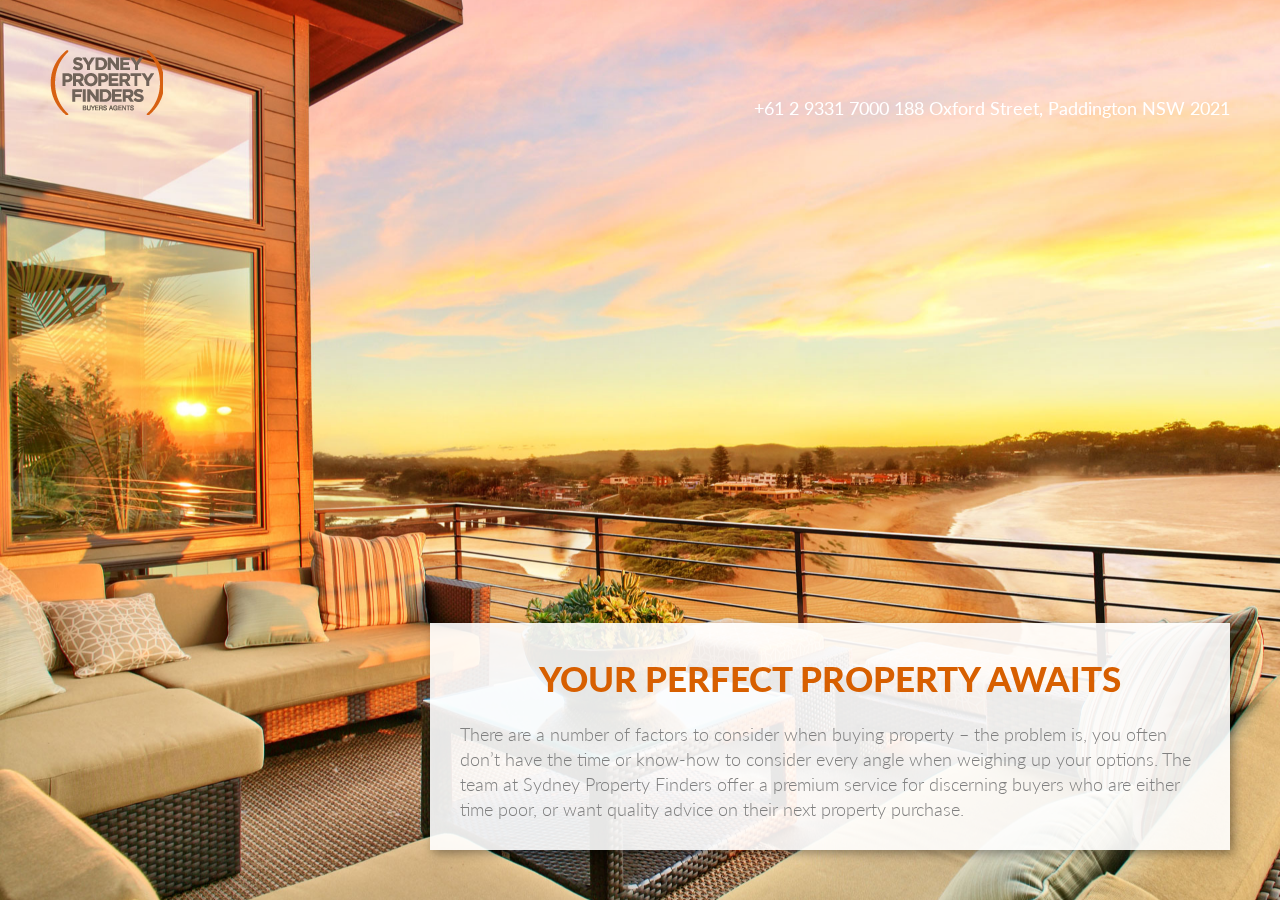
==== index2.html @ 63a2ce20 "SPF splash pg trial" ====
<!DOCTYPE html>
<html class="full" lang="en">
<!-- Make sure the <html> tag is set to the .full CSS class. Change the background image in the full.css file. -->

<head>

    <meta charset="utf-8">
    <meta http-equiv="X-UA-Compatible" content="IE=edge">
    <meta name="viewport" content="width=device-width, initial-scale=1">
    <meta name="description" content="Sydney Property Finders help you buy the most suitable residential, commercial or investment property for you with our team of Sydney property experts">
    <meta name="author" content="">

    <title>Sydney Property Finders</title>
    
    <link href='https://fonts.googleapis.com/css?family=Lato:400,300,700,900' rel='stylesheet' type='text/css'>


    <!-- Custom CSS -->
    <link href="css/style2.css" rel="stylesheet">
</head>

<body>

    <div id="bg"></div>
    
    <section>
        <header class="cf">
            <img class="navbar-logo" src="images/spf-logo.png" alt="SYDNEY PROPERTY FINDERS">
            <h3>+61 2 9331 7000	188 Oxford Street, Paddington NSW 2021</h3>
        </header>
        
        
        <div class="content cf">
        <h1>Your perfect property awaits</h1>
        <p>There are a number of factors to consider when buying property – the problem is, you often don’t have the time or know-how to consider every angle when weighing up your options. The team at Sydney Property Finders offer a premium service for discerning buyers who are either time poor, or want quality advice on their next property purchase.</p>
    </div>
    
   </section>
    
</body>

</html>
---- css/style2.css ----
/* Paul Irish box-sizing to correct the box model */

html {
    box-sizing: border-box;
    font-size: 16px;
}

*,
*:before,
*:after {
    box-sizing: inherit;
}

#container,
nav,
body,
html {
    border: none;
}

/* Clearfix */

.cf:before,
.cf:after {
    content: " ";
    /* 1 */
    display: table;
    /* 2 */
}

.cf:after {
    clear: both;
}

.cf {
    *zoom: 1;
}

/* LAYOUT */

body {
    margin: 50px;
    background: none;
    overflow-x: scroll;
    
}

#bg {
    background: url(../images/spf-hompage-bg.jpg) no-repeat center center fixed;
    background-size: cover;
    position: fixed;
    top: 0;
    left: 0;
    bottom: 0;
    right: 0;
    min-width: 100%;
    min-height: 100%;
    width: auto;
    height: auto;
    z-index: -100;
}

section {
    width: 100%;
    box-sizing: border-box;
    left: 50px;
    right: 50px;
}

.content {
    background-color: rgba(255,255,255,0.9);
    padding: 10px 30px;
    position: fixed;
    margin-left: 50px;
    bottom: 50px;
    right: 50px;
    box-shadow: 3px 3px 10px rgba(0,0,0,0.4);
    max-width: 800px;
}
/*TEXT FORMATTING*/

* {
    font-family: 'Lato', sans-serif;
}

h1 {
    font-weight: 900;
    font-size: 35px;
    color: #d75f00;
    text-transform: uppercase;
    text-align: center;
}

h3 {
    font-weight: 400;
    font-size: 18px;
    text-align: left;
    margin-top: 47px;
    margin-bottom: 10px;
    color: white;
    float: right
}

p {
    font-weight: 300;
    font-size: 18px;
    line-height: 25px;
    color: grey;
}


@media screen and (max-width:767px) {
    
    .content {
        position: static;
        margin-left: 0;
        margin-top: 30px;
        
    }
    
    img {
        display: block;
        margin: auto;
    
    }
}
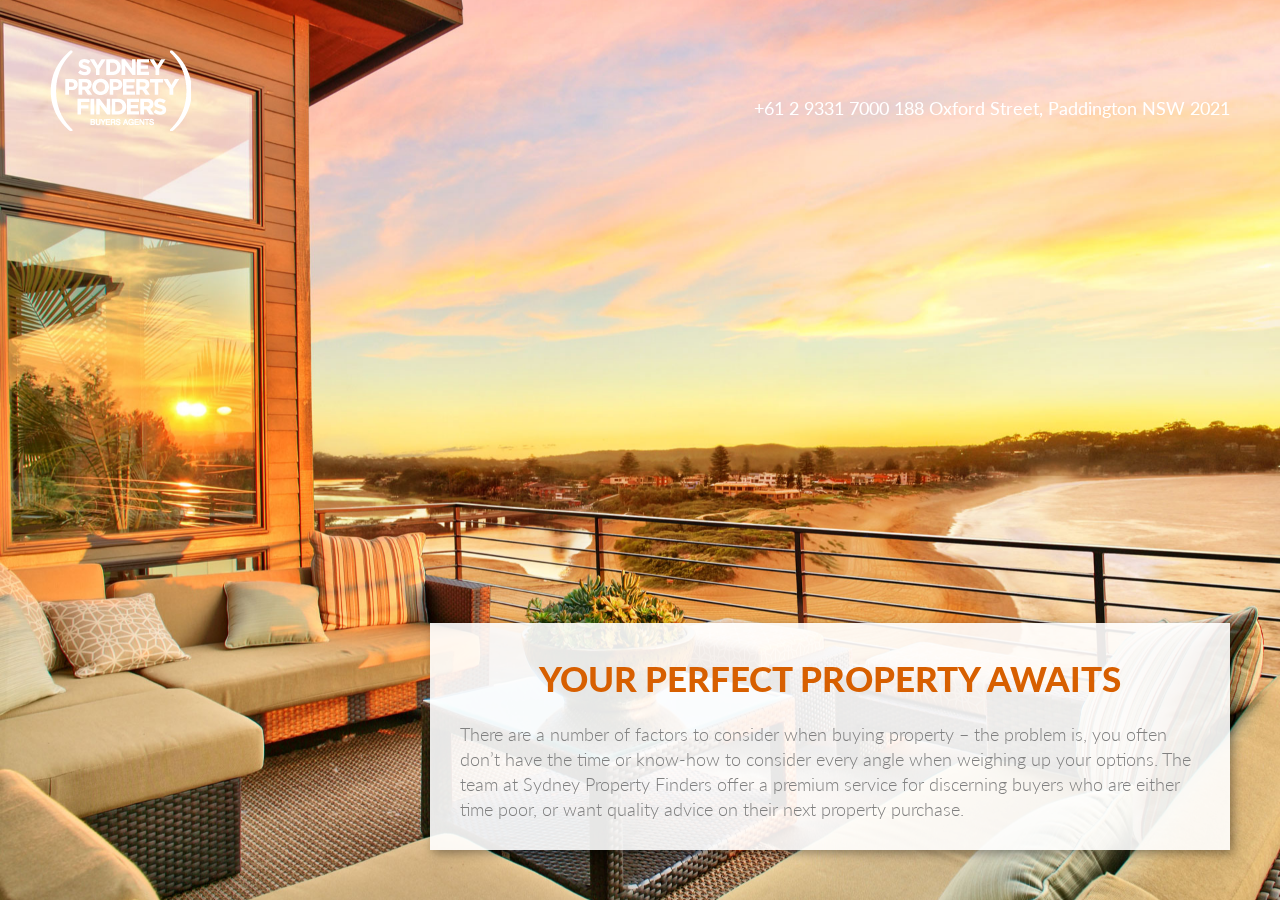
==== commit 878d052f: "changed logo to white" ====
--- a/index2.html
+++ b/index2.html
@@ -25,7 +25,7 @@
     
     <section>
         <header class="cf">
-            <img class="navbar-logo" src="images/spf-logo.png" alt="SYDNEY PROPERTY FINDERS">
+            <img class="logo" src="images/spf-logo-white.png" alt="SYDNEY PROPERTY FINDERS">
             <h3>+61 2 9331 7000	188 Oxford Street, Paddington NSW 2021</h3>
         </header>
         
--- a/css/style2.css
+++ b/css/style2.css
@@ -77,6 +77,8 @@
     box-shadow: 3px 3px 10px rgba(0,0,0,0.4);
     max-width: 800px;
 }
+
+
 /*TEXT FORMATTING*/
 
 * {
@@ -108,19 +110,42 @@
     color: grey;
 }
 
+@media screen and (min-width:768px) {
+    .logo {
+        display: block;
+        margin: auto;
+        float: left;
+        
+    }
+}
 
 @media screen and (max-width:767px) {
-    
+    header {
+        background-color: #d75f00;
+        opacity: 0.9;
+        margin: -50px -50px;
+        padding: 20px 50px 20px 50px;
+        position: static;    
+    }
+
     .content {
         position: static;
         margin-left: 0;
-        margin-top: 30px;
+        margin-top: 100px;
         
     }
     
-    img {
+    .logo {
         display: block;
+        float: none;
         margin: auto;
+    }
+
     
+    
+    h3 {
+        margin-top: 20px;
+        text-align: center;
+
     }
 }